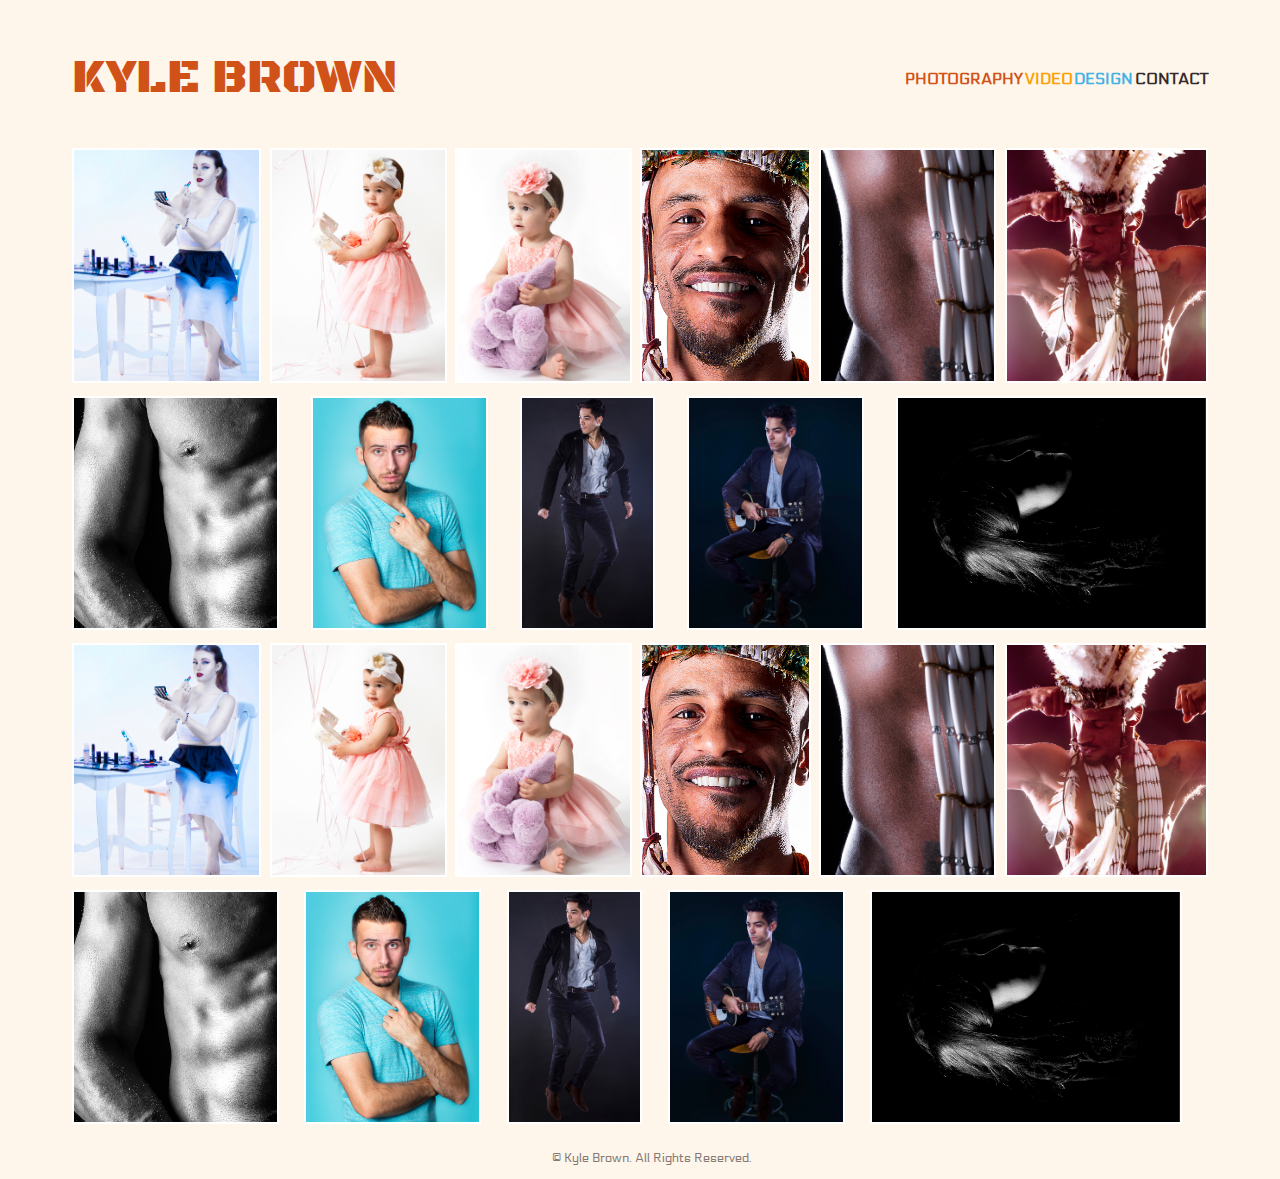
==== index.html @ 8dbeaa84 "Initialize" ====
<!DOCTYPE html>
<html id='main'>
    
  <head>
    <meta charset="utf-8">
    <title>Kyle Brown</title>
    <link rel="icon" href="images/icon/favicon.png">
    <link rel="stylesheet" href="assets/css/main.css" />
    <link href="https://fonts.googleapis.com/css?family=Black+Ops+One" rel="stylesheet">
    <link href="https://fonts.googleapis.com/css?family=Electrolize" rel="stylesheet">
    <script src="https://ajax.googleapis.com/ajax/libs/jquery/3.2.1/jquery.min.js"></script>
  </head>
    
  
  <body>
    
    <div id='header' class='containerA'>
      
      <div>
        <a href=''><h1 id='red'>KYLE BROWN</h1></a>
      </div>
      
      <div id='menu' class='containerA'>
        <h3 class='menu' id='red'>PHOTOGRAPHY</h3>
        <a href='video/'><h3 class='menu' id='yellow'>VIDEO</h3></a>
        <a href='design/'><h3 class='menu' id='blue'>DESIGN</h3></a>
        <a href='contact/'><h3 class='menu' id='black'>CONTACT</h3></a>
      </div>
      
    </div>
    
    <div id='gallery' class='containerB'>
      <img class='thumbnail' src="images/thumbnail/0.jpg">
      <img class='thumbnail' src="images/thumbnail/1.jpg">
      <img class='thumbnail' src="images/thumbnail/2.jpg">
      <img class='thumbnail' src="images/thumbnail/3.jpg">
      <img class='thumbnail' src="images/thumbnail/4.jpg">
      <img class='thumbnail' src="images/thumbnail/5.jpg">
      <img class='thumbnail' src="images/thumbnail/6.jpg">
      <img class='thumbnail' src="images/thumbnail/7.jpg">
      <img class='thumbnail' src="images/thumbnail/8.jpg">
      <img class='thumbnail' src="images/thumbnail/9.jpg">
      <img class='thumbnail' src="images/thumbnail/10.jpg">
      <img class='thumbnail' src="images/thumbnail/0.jpg">
      <img class='thumbnail' src="images/thumbnail/1.jpg">
      <img class='thumbnail' src="images/thumbnail/2.jpg">
      <img class='thumbnail' src="images/thumbnail/3.jpg">
      <img class='thumbnail' src="images/thumbnail/4.jpg">
      <img class='thumbnail' src="images/thumbnail/5.jpg">
      <img class='thumbnail' src="images/thumbnail/6.jpg">
      <img class='thumbnail' src="images/thumbnail/7.jpg">
      <img class='thumbnail' src="images/thumbnail/8.jpg">
      <img class='thumbnail' src="images/thumbnail/9.jpg">
      <img class='thumbnail' src="images/thumbnail/10.jpg">
    </div>
    

    
    <!-- SCRIPTS -->
    <script src="assets/js/main.js"></script>
    
    
  </body>
  
  
  <footer>
    <p id="footer">&copy; Kyle Brown. All Rights Reserved.</p>
  </footer>
    
</html>
---- assets/css/main.css ----
/* ---------- VARIABLES ---------- */

#main {
  --black: #342a28;
  --yellow: #faa105;
  --grey: #847974;
  --red: #d15218;
  --blue: #41b2e6;
  --white: #fff6eb;  
}

#black {
  color: var(--black);
}

#yellow {
  color: var(--yellow);
}

#red {
  color: var(--red);
}

#blue {
  color: var(--blue);
}

#white {
  color: var(--white);
}

/* ---------- ANIMATIONS ---------- */



/* ---------- GENERAL ---------- */

a {
  text-decoration: none;
}

body {
  background-color: var(--white);
  min-width: 400px;
  min-height: 250px;
}

.containerA {
  display: flex;
  flex-wrap: nowrap;
  align-self: center;
  justify-content: space-between;
}

.containerB {
  display: flex;
  flex-wrap: wrap;
  flex-direction: row;
  justify-content: space-between;
}

#gallery {
  padding: 0 4em 0 4em;
}

.thumbnail {
  margin: 0 0 1vw 0;
  border: 2px solid #fff;
  height: 18vw;
}

#coming {
  color: darkorange;
  font-size: 6em;
  font-family: 'Black Ops One', cursive;
}

#header {
  padding: 0.5em 4em 0.5em 4em;
}

h1 {
  font-size: 3em;
  font-weight: 100;
  font-family: 'Black Ops One', cursive;
  padding-right: 0.2em;
}

h3.menu {
  font-size: 1em;
  font-weight: 900;
  font-family: 'Electrolize', sans-serif;
  margin-left: 0.1em;
  
}

.menu:hover {
  cursor: pointer;
}

#switch {
  float: right;
  font-family: 'Electrolize', sans-serif;
  font-size: 1em;
  color: var(--black);
  cursor: pointer;
}

#footer {
  font-family: 'Electrolize', sans-serif;
  font-size: 0.8em;
  font-weight: 100;
  color: var(--grey);
  margin-left: calc(50% - 88px);
}
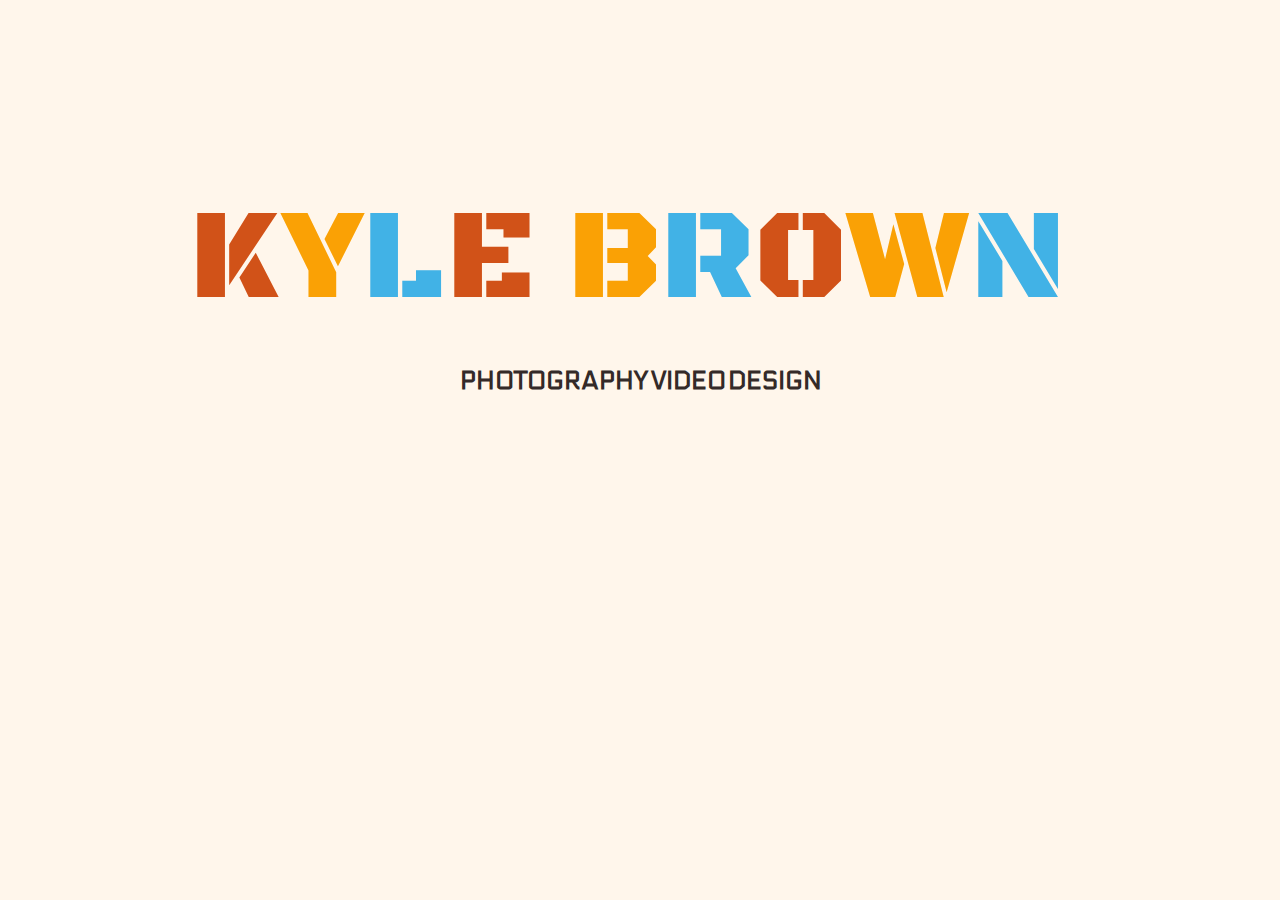
==== commit 00343048: "Gallery/Splash Page" ====
--- a/index.html
+++ b/index.html
@@ -8,63 +8,23 @@
     <link rel="stylesheet" href="assets/css/main.css" />
     <link href="https://fonts.googleapis.com/css?family=Black+Ops+One" rel="stylesheet">
     <link href="https://fonts.googleapis.com/css?family=Electrolize" rel="stylesheet">
-    <script src="https://ajax.googleapis.com/ajax/libs/jquery/3.2.1/jquery.min.js"></script>
   </head>
     
   
   <body>
-    
-    <div id='header' class='containerA'>
       
-      <div>
-        <a href=''><h1 id='red'>KYLE BROWN</h1></a>
+      <center>
+        <h1 class='splashLogo'>
+          <span id='red'>K</span><span id='yellow'>Y</span><span id='blue'>L</span><span id='red'>E </span><span id='yellow'>B</span><span id='blue'>R</span><span id='red'>O</span><span id='yellow'>W</span><span id='blue'>N</span>
+        </h1>
+        
+        <div class='containerS'>
+        <a href='photo/'><h3 class='Smenu' id='redH'>PHOTOGRAPHY</h3></a>
+        <a href='video/'><h3 class='Smenu' id='yellowH'>VIDEO</h3></a>
+        <a href='design/'><h3 class='Smenu' id='blueH'>DESIGN</h3></a>
       </div>
-      
-      <div id='menu' class='containerA'>
-        <h3 class='menu' id='red'>PHOTOGRAPHY</h3>
-        <a href='video/'><h3 class='menu' id='yellow'>VIDEO</h3></a>
-        <a href='design/'><h3 class='menu' id='blue'>DESIGN</h3></a>
-        <a href='contact/'><h3 class='menu' id='black'>CONTACT</h3></a>
-      </div>
-      
-    </div>
-    
-    <div id='gallery' class='containerB'>
-      <img class='thumbnail' src="images/thumbnail/0.jpg">
-      <img class='thumbnail' src="images/thumbnail/1.jpg">
-      <img class='thumbnail' src="images/thumbnail/2.jpg">
-      <img class='thumbnail' src="images/thumbnail/3.jpg">
-      <img class='thumbnail' src="images/thumbnail/4.jpg">
-      <img class='thumbnail' src="images/thumbnail/5.jpg">
-      <img class='thumbnail' src="images/thumbnail/6.jpg">
-      <img class='thumbnail' src="images/thumbnail/7.jpg">
-      <img class='thumbnail' src="images/thumbnail/8.jpg">
-      <img class='thumbnail' src="images/thumbnail/9.jpg">
-      <img class='thumbnail' src="images/thumbnail/10.jpg">
-      <img class='thumbnail' src="images/thumbnail/0.jpg">
-      <img class='thumbnail' src="images/thumbnail/1.jpg">
-      <img class='thumbnail' src="images/thumbnail/2.jpg">
-      <img class='thumbnail' src="images/thumbnail/3.jpg">
-      <img class='thumbnail' src="images/thumbnail/4.jpg">
-      <img class='thumbnail' src="images/thumbnail/5.jpg">
-      <img class='thumbnail' src="images/thumbnail/6.jpg">
-      <img class='thumbnail' src="images/thumbnail/7.jpg">
-      <img class='thumbnail' src="images/thumbnail/8.jpg">
-      <img class='thumbnail' src="images/thumbnail/9.jpg">
-      <img class='thumbnail' src="images/thumbnail/10.jpg">
-    </div>
-    
-
-    
-    <!-- SCRIPTS -->
-    <script src="assets/js/main.js"></script>
-    
+    </center>
     
   </body>
-  
-  
-  <footer>
-    <p id="footer">&copy; Kyle Brown. All Rights Reserved.</p>
-  </footer>
     
 </html>--- a/assets/css/main.css
+++ b/assets/css/main.css
@@ -29,11 +29,30 @@
   color: var(--white);
 }
 
+#redH:hover {
+  color: var(--red);
+}
+
+#yellowH:hover {
+  color: var(--yellow);
+}
+
+#blueH:hover {
+  color: var(--blue);
+}
+
 /* ---------- ANIMATIONS ---------- */
 
 
 
 /* ---------- GENERAL ---------- */
+
+.splashLogo {
+  font-size: 10vw;
+  font-weight: 100;
+  font-family: 'Black Ops One', cursive;
+  margin: 20vh 0 0 0;
+}
 
 a {
   text-decoration: none;
@@ -52,21 +71,12 @@
   justify-content: space-between;
 }
 
-.containerB {
+.containerS {
   display: flex;
-  flex-wrap: wrap;
-  flex-direction: row;
-  justify-content: space-between;
-}
-
-#gallery {
-  padding: 0 4em 0 4em;
-}
-
-.thumbnail {
-  margin: 0 0 1vw 0;
-  border: 2px solid #fff;
-  height: 18vw;
+  flex-wrap: nowrap;
+  align-self: center;
+  justify-content:center;
+  margin: 0;
 }
 
 #coming {
@@ -77,10 +87,11 @@
 
 #header {
   padding: 0.5em 4em 0.5em 4em;
+  position:static;
 }
 
 h1 {
-  font-size: 3em;
+  font-size: 3.2em;
   font-weight: 100;
   font-family: 'Black Ops One', cursive;
   padding-right: 0.2em;
@@ -91,10 +102,15 @@
   font-weight: 900;
   font-family: 'Electrolize', sans-serif;
   margin-left: 0.1em;
-  
+  cursor: pointer; 
 }
 
-.menu:hover {
+h3.Smenu {
+  font-size: 2vw;
+  font-weight: 900;
+  color: var(--black);
+  font-family: 'Electrolize', sans-serif;
+  margin-left: 0.1em;
   cursor: pointer;
 }
 
@@ -114,3 +130,55 @@
   margin-left: calc(50% - 88px);
 }
 
+
+
+
+
+#gallery {
+  display: flex;
+  flex-wrap: wrap;
+  padding: 0 4em 0 4em;
+}
+
+a.thumb {
+  display: inline-block;
+  margin-bottom: 8px;
+  width: calc(50% - 4px);
+  margin-right: 8px;
+  text-decoration: none;
+  color: black;
+}
+
+a.thumb:nth-of-type(2n) {
+  margin-right: 0;
+}
+
+@media screen and (min-width: 50em) {
+  a.thumb {
+    width: calc(20% - 6.4px);
+  }
+  
+  a.thumb:nth-of-type(2n) {
+    margin-right: 8px;
+  }
+  
+  a.thumb:nth-of-type(5n) {
+    margin-right: 0;
+  }
+}
+
+a.thumb:hover img.thumb {
+  opacity: 0.8;
+}
+
+figure.thumb {
+  margin: 0;
+  overflow: hidden;
+}
+
+img.thumb {
+  max-width: 100%;
+  height: auto;
+  display: block;
+  background: var(--white);
+}
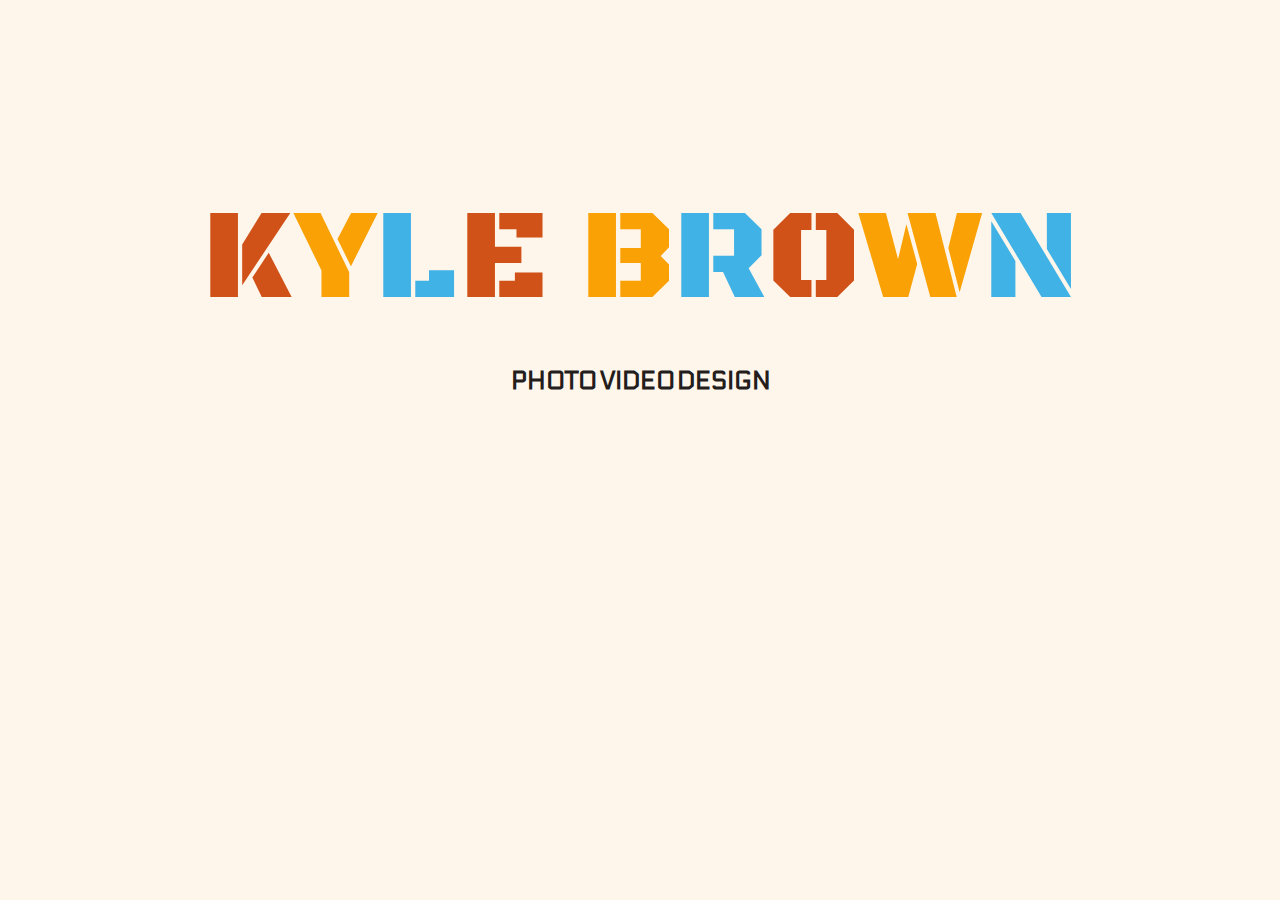
==== commit 721d9acd: "MODAL" ====
--- a/index.html
+++ b/index.html
@@ -1,9 +1,9 @@
 <!DOCTYPE html>
-<html id='main'>
+<html>
     
   <head>
     <meta charset="utf-8">
-    <title>Kyle Brown</title>
+    <title>KYLE BROWN</title>
     <link rel="icon" href="images/icon/favicon.png">
     <link rel="stylesheet" href="assets/css/main.css" />
     <link href="https://fonts.googleapis.com/css?family=Black+Ops+One" rel="stylesheet">
@@ -19,7 +19,7 @@
         </h1>
         
         <div class='containerS'>
-        <a href='photo/'><h3 class='Smenu' id='redH'>PHOTOGRAPHY</h3></a>
+        <a href='photo/'><h3 class='Smenu' id='redH'>PHOTO</h3></a>
         <a href='video/'><h3 class='Smenu' id='yellowH'>VIDEO</h3></a>
         <a href='design/'><h3 class='Smenu' id='blueH'>DESIGN</h3></a>
       </div>
--- a/assets/css/main.css
+++ b/assets/css/main.css
@@ -1,7 +1,8 @@
 /* ---------- VARIABLES ---------- */
 
-#main {
-  --black: #342a28;
+
+html {
+  --black: #241d1c;
   --yellow: #faa105;
   --grey: #847974;
   --red: #d15218;
@@ -13,18 +14,34 @@
   color: var(--black);
 }
 
+.black {
+  color: var(--black);
+}
+
 #yellow {
   color: var(--yellow);
 }
 
+.yellow {
+  color: var(--yellow);
+}
+
 #red {
   color: var(--red);
 }
 
+.red {
+  color: var(--red);
+}
+
 #blue {
   color: var(--blue);
 }
 
+.blue {
+  color: var(--blue);
+}
+
 #white {
   color: var(--white);
 }
@@ -41,18 +58,19 @@
   color: var(--blue);
 }
 
+
+
+
 /* ---------- ANIMATIONS ---------- */
 
 
+@keyframes zoom {  from {transform: scale(0);} to {transform: scale(1);} }
+
+
+
 
 /* ---------- GENERAL ---------- */
 
-.splashLogo {
-  font-size: 10vw;
-  font-weight: 100;
-  font-family: 'Black Ops One', cursive;
-  margin: 20vh 0 0 0;
-}
 
 a {
   text-decoration: none;
@@ -64,30 +82,12 @@
   min-height: 250px;
 }
 
-.containerA {
-  display: flex;
-  flex-wrap: nowrap;
-  align-self: center;
-  justify-content: space-between;
-}
-
-.containerS {
-  display: flex;
-  flex-wrap: nowrap;
-  align-self: center;
-  justify-content:center;
-  margin: 0;
-}
-
-#coming {
-  color: darkorange;
-  font-size: 6em;
-  font-family: 'Black Ops One', cursive;
-}
-
-#header {
-  padding: 0.5em 4em 0.5em 4em;
-  position:static;
+#footer {
+  font-family: 'Electrolize', sans-serif;
+  font-size: 0.8em;
+  font-weight: 100;
+  color: var(--grey);
+  margin-left: calc(50% - 88px);
 }
 
 h1 {
@@ -95,14 +95,22 @@
   font-weight: 100;
   font-family: 'Black Ops One', cursive;
   padding-right: 0.2em;
-}
-
-h3.menu {
-  font-size: 1em;
-  font-weight: 900;
-  font-family: 'Electrolize', sans-serif;
-  margin-left: 0.1em;
-  cursor: pointer; 
+  cursor: default;
+}
+
+
+
+
+
+/* ---------- SPLASH ---------- */
+
+
+h1.splashLogo {
+  font-size: 10vw;
+  font-weight: 100;
+  font-family: 'Black Ops One', cursive;
+  margin: 20vh 0 0 0;
+  padding-right: 0;
 }
 
 h3.Smenu {
@@ -114,24 +122,50 @@
   cursor: pointer;
 }
 
-#switch {
-  float: right;
+
+
+
+/* ---------- HEADER ---------- */
+
+
+h3.menu {
+  font-size: 1em;
+  font-weight: 900;
   font-family: 'Electrolize', sans-serif;
-  font-size: 1em;
-  color: var(--black);
-  cursor: pointer;
-}
-
-#footer {
-  font-family: 'Electrolize', sans-serif;
-  font-size: 0.8em;
-  font-weight: 100;
-  color: var(--grey);
-  margin-left: calc(50% - 88px);
-}
-
-
-
+  margin-left: 0.1em;
+  cursor: pointer; 
+}
+
+#header {
+  padding: 0.5em 4em 0.5em 4em;
+}
+
+
+
+
+/* ---------- FLEX ---------- */
+
+
+.containerA {
+  display: flex;
+  flex-wrap: nowrap;
+  align-self: center;
+  justify-content: space-between;
+}
+
+
+.containerS {
+  display: flex;
+  flex-wrap: nowrap;
+  align-self: center;
+  justify-content: center;
+  margin: 0;
+}
+
+
+
+
+/* ---------- GALLERY ---------- */
 
 
 #gallery {
@@ -140,35 +174,44 @@
   padding: 0 4em 0 4em;
 }
 
-a.thumb {
+div.thumb {
   display: inline-block;
   margin-bottom: 8px;
-  width: calc(50% - 4px);
+  width: calc(20% - 6.4px);
   margin-right: 8px;
   text-decoration: none;
-  color: black;
-}
-
-a.thumb:nth-of-type(2n) {
-  margin-right: 0;
-}
-
-@media screen and (min-width: 50em) {
-  a.thumb {
-    width: calc(20% - 6.4px);
-  }
-  
-  a.thumb:nth-of-type(2n) {
+  background-color: var(--red);
+}
+
+div.thumb:nth-of-type(5n) {
+    margin-right: 0;
+  }
+
+@media screen and (max-width: 810px) {
+  div.thumb {
+    width: calc(50% - 4px);
+  }
+  
+  div.thumb:nth-of-type(2n) {
+    margin-right: 0;
+  } 
+  
+  div.thumb:nth-of-type(2n-1) {
     margin-right: 8px;
-  }
-  
-  a.thumb:nth-of-type(5n) {
+  } 
+  
+}
+
+@media screen and (max-width: 573px) {
+  div.thumb {
+    width: 100%;
     margin-right: 0;
   }
 }
 
-a.thumb:hover img.thumb {
-  opacity: 0.8;
+img.thumb:hover {
+  opacity: 0.25;
+  cursor: pointer;
 }
 
 figure.thumb {
@@ -182,3 +225,192 @@
   display: block;
   background: var(--white);
 }
+
+
+
+
+/* ---------- TEMP ---------- */
+
+#coming {
+  color: darkorange;
+  font-size: 6em;
+  font-family: 'Black Ops One', cursive;
+}
+
+
+
+
+/* ---------- MODAL ---------- */
+
+#modal {
+  display: none; /* Hidden by default */
+  position: fixed; /* Stay in place */
+  z-index: 1000; /* Sit on top */
+  padding: 5vh 0 5vh 0;
+  left: 0;
+  top: 0;
+  width: 100%; /* Full width */
+  height: 100%; /* Full height */
+  overflow: auto; /* Enable scroll if needed */
+  background-color: rgb(0,0,0); /* Fallback color */
+  background-color: rgba(0,0,0,0.92); /* Black w/ opacity */
+}
+
+#modalContent {
+  height: 100%;
+  display: flex;
+  flex-direction: row;
+  flex-wrap: nowrap;
+  justify-content: center;
+  z-index: 1;
+}
+
+#modalDiv {
+  width: 79%;
+  height: 90vh;
+  flex: none;
+  background-repeat: no-repeat;
+  background-size: contain;
+  background-position: center center;
+  animation-name: zoom;
+  animation-duration: 0.4s;
+  animation-iteration-count: 1;
+  animation-timing-function: ease;
+  pointer-events: none;
+  margin: 0 10px 0 10px;
+}
+
+#tempImg {
+  display: none;
+}
+
+#close1 {
+  position: fixed;
+  top: 20px;
+  right: 40px;
+  cursor: pointer;
+  z-index: 2;
+}
+
+.fa-times {
+  color: var(--red);
+  flex: none;
+  max-height: 60px;
+  background-color: var(--black);
+  border-radius: 10%;
+  padding: 8% 24% 8% 24%;
+}
+
+.fa-times:hover {
+  color: var(--red);
+  background-color: var(--white);
+}
+
+#leftArrow1, #leftArrow2, #rightArrow1, #rightArrow2 {
+  flex: none;
+  position: left;
+  cursor: pointer;
+  animation-name: zoom;
+  animation-duration: 0.4s;
+  animation-iteration-count: 1;
+  animation-timing-function: ease;
+  border-radius: 20%;
+  padding: 0.8%;
+  margin-top: 40vh;
+  max-height: 50px;
+}
+
+#arrows {
+  display: none;
+}
+
+#leftArrow1, #leftArrow2 {
+  color: var(--yellow);
+  background-color: var(--black);
+}
+
+#rightArrow1, #rightArrow2 {
+  color: var(--blue);
+  background-color: var(--black);
+}
+
+#leftArrow1:hover, #leftArrow2:hover {
+  color: var(--yellow);
+  background-color: var(--white);
+}
+
+#rightArrow1:hover, #rightArrow2:hover {
+  color: var(--blue);
+  background-color: var(--white);
+}
+
+
+
+
+/* ---------- RESPONSIVE ---------- */
+
+
+@media (max-width: 1000px) {
+  #leftArrow1, #rightArrow1, #close1 {
+    display: none;
+  }
+  
+  #leftArrow2, #rightArrow2, #close2 {
+    margin: 0 15% 0 15%;
+  }
+  
+  #close2, #leftArrow1, #leftArrow2, #rightArrow1, #rightArrow2 {
+    animation-name: zoom;
+    animation-duration: 0.3s;
+    animation-iteration-count: 1;
+    animation-timing-function: ease;
+  }
+  
+  .fa-times {
+    padding: 0 8% 0 8%;
+    max-height: 50px;
+    cursor: pointer;
+  }
+    
+  #modalContent {
+    flex-wrap: wrap;
+  }
+  
+  #arrows {
+    display: flex;
+    flex-wrap: nowrap;
+    justify-content: center;
+    flex-direction: row;
+    max-height: 52px;
+  }
+  
+  #modalDiv {
+    width: 94%;
+    height: 70vh;
+    margin: 0 0 0 0;
+    flex: none;
+  }
+}
+
+@media screen and (max-width: 810px) {
+  
+  .containerA {
+    flex-direction: column;
+    align-self: center;
+    justify-content: space-around;
+  }
+  
+  h1 {
+    text-align: center;
+    padding: 0;
+    margin-bottom: 0;
+    font-size: 4em;
+  }
+  
+  h3.menu {
+    text-align: center;
+    margin: 5px 0 5px 0;
+    font-size: 1.8em;
+  }
+}
+
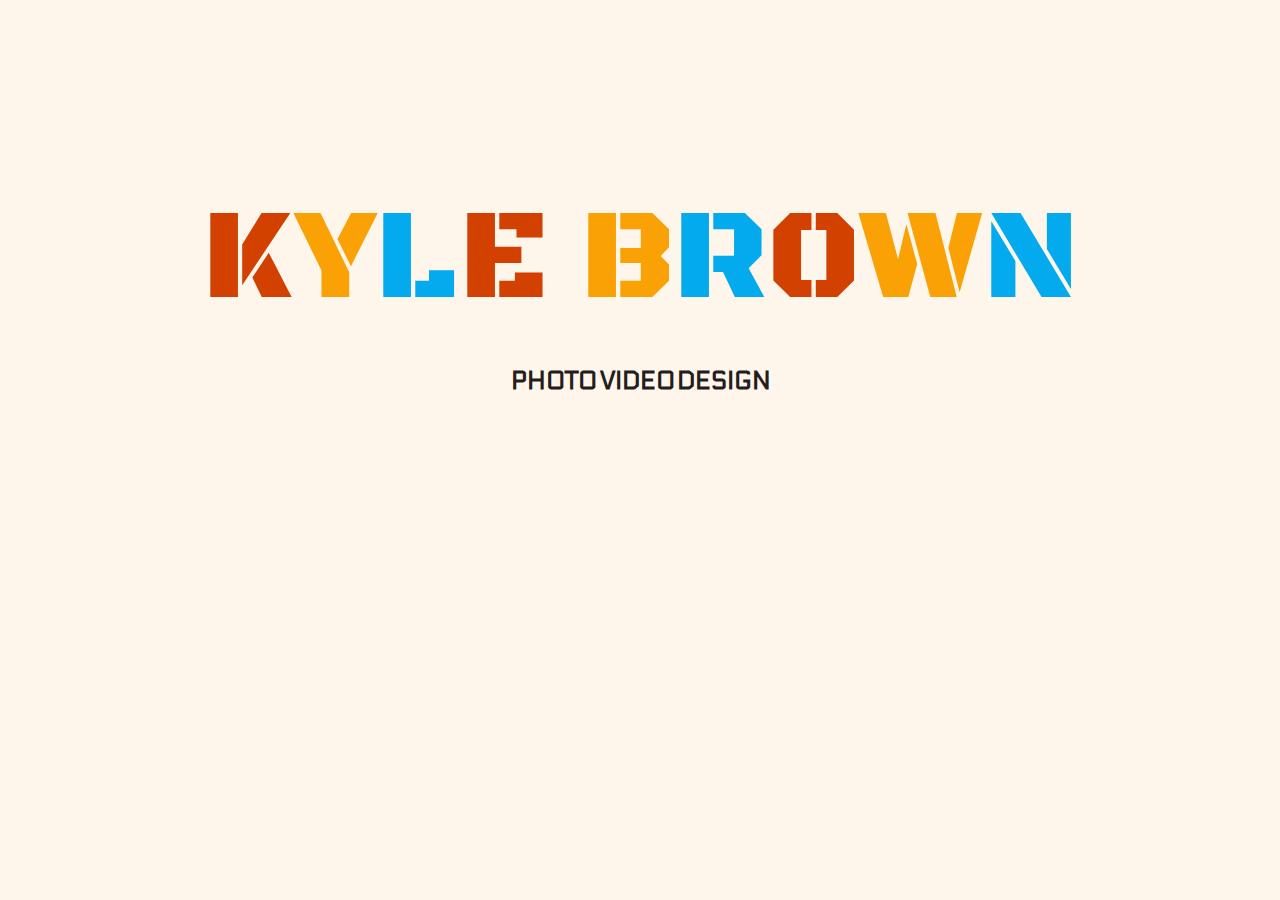
==== commit 1600cdb5: "RADIUS GALLERY" ====
--- a/index.html
+++ b/index.html
@@ -1,30 +1,31 @@
 <!DOCTYPE html>
 <html>
-    
+
   <head>
     <meta charset="utf-8">
     <title>KYLE BROWN</title>
     <link rel="icon" href="images/icon/favicon.png">
-    <link rel="stylesheet" href="assets/css/main.css" />
+    <link rel="stylesheet" href="assets/css/main.css">
     <link href="https://fonts.googleapis.com/css?family=Black+Ops+One" rel="stylesheet">
     <link href="https://fonts.googleapis.com/css?family=Electrolize" rel="stylesheet">
   </head>
-    
-  
+
+
   <body>
-      
+
       <center>
+        <!-- Logo -->
         <h1 class='splashLogo'>
           <span id='red'>K</span><span id='yellow'>Y</span><span id='blue'>L</span><span id='red'>E </span><span id='yellow'>B</span><span id='blue'>R</span><span id='red'>O</span><span id='yellow'>W</span><span id='blue'>N</span>
         </h1>
-        
+        <!-- Menu -->
         <div class='containerS'>
         <a href='photo/'><h3 class='Smenu' id='redH'>PHOTO</h3></a>
         <a href='video/'><h3 class='Smenu' id='yellowH'>VIDEO</h3></a>
         <a href='design/'><h3 class='Smenu' id='blueH'>DESIGN</h3></a>
       </div>
     </center>
-    
+
   </body>
-    
-</html>+
+</html>
--- a/assets/css/main.css
+++ b/assets/css/main.css
@@ -5,10 +5,16 @@
   --black: #241d1c;
   --yellow: #faa105;
   --grey: #847974;
-  --red: #d15218;
-  --blue: #41b2e6;
+  --red: #d24100;
+  --blue: #04aaee;
   --white: #fff6eb;  
 }
+
+
+
+
+/* ---------- COLORS ---------- */
+
 
 #black {
   color: var(--black);
@@ -64,7 +70,7 @@
 /* ---------- ANIMATIONS ---------- */
 
 
-@keyframes zoom {  from {transform: scale(0);} to {transform: scale(1);} }
+@keyframes zoom { from {transform: scale(0);} to {transform: scale(1);} }
 
 
 
@@ -80,14 +86,6 @@
   background-color: var(--white);
   min-width: 400px;
   min-height: 250px;
-}
-
-#footer {
-  font-family: 'Electrolize', sans-serif;
-  font-size: 0.8em;
-  font-weight: 100;
-  color: var(--grey);
-  margin-left: calc(50% - 88px);
 }
 
 h1 {
@@ -153,7 +151,6 @@
   justify-content: space-between;
 }
 
-
 .containerS {
   display: flex;
   flex-wrap: nowrap;
@@ -165,76 +162,22 @@
 
 
 
-/* ---------- GALLERY ---------- */
-
-
-#gallery {
-  display: flex;
-  flex-wrap: wrap;
-  padding: 0 4em 0 4em;
-}
-
-div.thumb {
-  display: inline-block;
-  margin-bottom: 8px;
-  width: calc(20% - 6.4px);
-  margin-right: 8px;
-  text-decoration: none;
-  background-color: var(--red);
-}
-
-div.thumb:nth-of-type(5n) {
-    margin-right: 0;
-  }
-
-@media screen and (max-width: 810px) {
-  div.thumb {
-    width: calc(50% - 4px);
-  }
-  
-  div.thumb:nth-of-type(2n) {
-    margin-right: 0;
-  } 
-  
-  div.thumb:nth-of-type(2n-1) {
-    margin-right: 8px;
-  } 
-  
-}
-
-@media screen and (max-width: 573px) {
-  div.thumb {
-    width: 100%;
-    margin-right: 0;
-  }
-}
-
-img.thumb:hover {
-  opacity: 0.25;
-  cursor: pointer;
-}
-
-figure.thumb {
-  margin: 0;
-  overflow: hidden;
-}
-
-img.thumb {
-  max-width: 100%;
-  height: auto;
-  display: block;
-  background: var(--white);
-}
-
-
-
-
 /* ---------- TEMP ---------- */
 
 #coming {
   color: darkorange;
   font-size: 6em;
   font-family: 'Black Ops One', cursive;
+}
+
+
+
+
+/* ---------- GALLERY ---------- */
+
+
+#gallery {
+  padding: 0 4em 0 4em;
 }
 
 
@@ -276,12 +219,7 @@
   animation-duration: 0.4s;
   animation-iteration-count: 1;
   animation-timing-function: ease;
-  pointer-events: none;
   margin: 0 10px 0 10px;
-}
-
-#tempImg {
-  display: none;
 }
 
 #close1 {
@@ -414,3 +352,293 @@
   }
 }
 
+
+/*
+	Radius by TEMPLATED
+	templated.co @templatedco
+	Released for free under the Creative Commons Attribution 3.0 license (templated.co/license)
+*/
+
+
+/* ---------- BASIC ---------- */
+
+
+  @-ms-viewport {
+    width: device-width;
+  }
+
+  @media screen and (max-width: 480px) {
+    
+    html, body {
+      min-width: 320px;
+    }
+  }
+
+  body.is-loading *, body.is-loading *:before, body.is-loading *:after {
+    -moz-animation: none !important;
+    -webkit-animation: none !important;
+    -ms-animation: none !important;
+    animation: none !important;
+    -moz-transition: none !important;
+    -webkit-transition: none !important;
+    -ms-transition: none !important;
+    transition: none !important;
+  }
+
+
+
+
+/* ---------- IMAGE ---------- */
+
+
+.image {
+  border-radius: 4px;
+  border: 0;
+  display: inline-block;
+  position: relative;
+}
+
+.image img {
+  border-radius: 4px;
+  display: block;
+}
+
+.image.left, .image.right {
+  max-width: 40%;
+}
+
+.image.left img, .image.right img {
+    width: 100%;
+}
+
+.image.left {
+  float: left;
+  margin: 0 1.5em 1em 0;
+  top: 0.25em;
+}
+
+.image.right {
+  float: right;
+  margin: 0 0 1em 1.5em;
+  top: 0.25em;
+}
+
+.image.fit {
+  display: block;
+  margin: 0 0 2em 0;
+  width: 100%;
+}
+
+.image.fit img {
+  width: 100%;
+}
+
+.image.main {
+  display: block;
+  margin: 0 0 3em 0;
+  width: 100%;
+}
+
+.image.main img {
+  width: 100%;
+}
+
+
+
+
+/* ---------- COLUMNS ---------- */
+
+
+.columns {
+  position: relative;
+  -moz-column-count: 5;
+  -webkit-column-count: 5;
+  column-count: 5;
+  -moz-column-gap: 1em;
+  -webkit-column-gap: 1em;
+  column-gap: 1em;
+}
+
+.columns .image {
+  position: relative;
+  display: inline-block;
+  margin: 0 0 .5em;
+  width: 100%;
+  overflow: hidden;
+}
+
+.columns .image img {
+  -moz-transition: -moz-transform 0.2s ease-in-out;
+  -webkit-transition: -webkit-transform 0.2s ease-in-out;
+  -ms-transition: -ms-transform 0.2s ease-in-out;
+  transition: transform 0.2s ease-in-out;
+  -webkit-backface-visibility: hidden;
+  -webkit-transform: translate3D(0, 0, 0);
+}
+
+.columns .image:hover img {
+  cursor: pointer;
+  -moz-transform: scale(1.1);
+  -webkit-transform: scale(1.1);
+  -ms-transform: scale(1.1);
+  transform: scale(1.1);
+  border-radius: 4px;
+}
+
+@media screen and (max-width: 736px) {
+
+  .columns {
+    -moz-column-count: 2;
+    -webkit-column-count: 2;
+    column-count: 2;
+  }
+}
+
+@media screen and (max-width: 480px) {
+
+  .columns {
+    -moz-column-count: 1;
+    -webkit-column-count: 1;
+    column-count: 1;
+  }
+}
+
+
+
+
+/* ---------- FOOTER ---------- */
+
+
+#footer {
+  -moz-transition: bottom 0.2s ease;
+  -webkit-transition: bottom 0.2s ease;
+  -ms-transition: bottom 0.2s ease;
+  transition: bottom 0.2s ease;
+  position: fixed;
+  bottom: -30em;
+  left: 0;
+  width: 100%;
+  text-align: center;
+  z-index: 9999;
+  font-family: 'Electrolize', sans-serif;
+}
+
+#footer h3 {
+  font-family: 'Black Ops One', cursive;
+  font-weight: 20;
+}
+
+
+
+#footer .inner {
+  display: -moz-flex;
+  display: -webkit-flex;
+  display: -ms-flex;
+  display: flex;
+  -moz-justify-content: center;
+  -webkit-justify-content: center;
+  -ms-justify-content: center;
+  justify-content: center;
+  -moz-align-items: stretch;
+  -webkit-align-items: stretch;
+  -ms-align-items: stretch;
+  align-items: stretch;
+  display: -ms-flexbox;
+  -ms-flex-align: center;
+  -ms-flex-pack: center;
+  position: relative;
+  z-index: 10003;
+  background: var(--black);
+  padding: 0 2em 4em 2em;
+  height: 20em;
+}
+
+#footer .inner .content,
+#footer .inner .copyright {
+  width: 50%;
+  text-align: left;
+  color: rgba(255, 255, 255, 0.75);
+  padding: 2em;
+  display: inline-block;
+}
+
+#footer .inner .content h3,
+#footer .inner .copyright h3 {
+  color: var(--white);
+  font-size: 1.75em;
+}
+
+#footer .inner .copyright a {
+  color: var(--white);
+}
+
+#footer .inner .copyright a:hover {
+  color: rgba(255, 255, 255, 0.75);
+}
+
+#footer .inner .content p,
+#footer .inner .copyright p {
+  margin: 0;
+}
+
+#footer .inner .copyright ul {
+  border-bottom: 1px solid rgba(255, 255, 255, 0.15);
+  padding-bottom: 1em;
+}
+
+@media screen and (max-width: 980px) {
+  
+  #footer {
+      position: relative;
+      bottom: 0;
+  }
+
+  #footer .inner {
+      height: auto;
+      display: block;
+  }
+
+  #footer .inner .content,
+  #footer .inner .copyright {
+    padding-left: 0;
+    padding-right: 0;
+    display: block;
+    width: 100%;
+    text-align: center;
+  }
+
+  #footer .fa-info {
+    display: none;
+  }
+}
+
+#footer li:hover {
+  opacity: 0.6;
+}
+
+@media screen and (max-width: 480px) {
+  
+  #footer .inner {
+    padding: 2em;
+  }
+
+  #footer .inner .content,
+  #footer .inner .copyright {
+    padding: 1em;
+  }
+}
+
+ul.icons {
+  padding-left: 0;
+}
+
+ul.icons li {
+  text-decoration: none;
+  display: inline-block;
+  padding: 0 1em 0 0;
+}
+
+p.about {
+  text-align: justify;
+}
+
